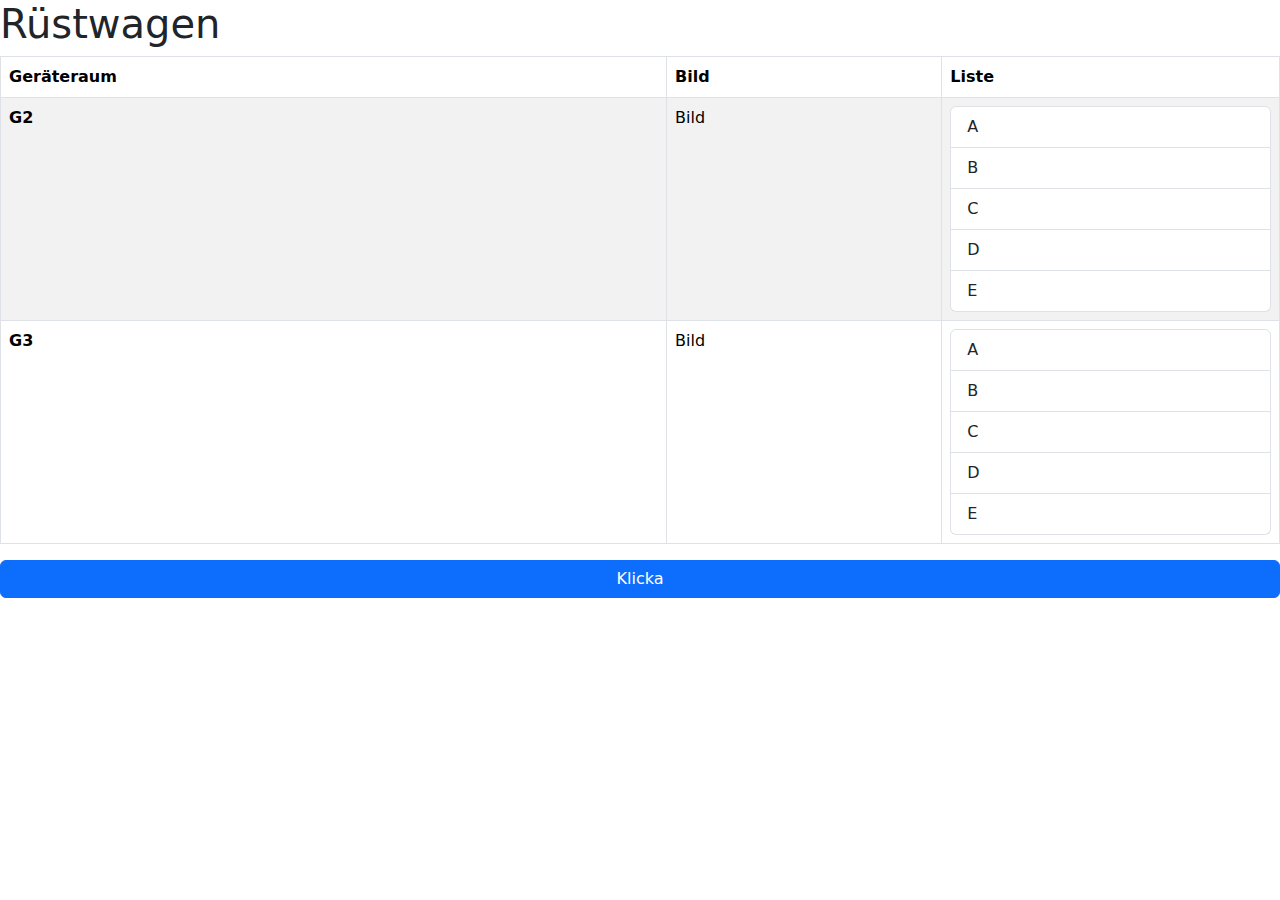
==== index.html @ 3095a2ec "add items from object" ====
<!DOCTYPE html>
<html lang="en">

    <head>
        <meta charset="UTF-8">
        <meta name="viewport" content="width=device-width, initial-scale=1.0">
        <title>Ger&auml;tefinder</title>
        <link href="src/css/bootstrap.min.css" rel="stylesheet">
        <script src="src/js/bootstrap.bundle.min.js"></script>
    </head>

    <body>
        <h1>Rüstwagen</h1>
        <table class="table table-striped table-bordered">
            <thead>
                <tr>
                    <th scope="col">Geräteraum</th>
                    <th scope="col">Bild</th>
                    <th scope="col">Liste</th>
                </tr>
            </thead>
            <tbody class="rooms">
                <tr>
                    <th scope="row">G2</th>
                    <td>Bild</td>
                    <td>
                        <ul class="list-group">
                            <li class="list-group-item">A</li>
                            <li class="list-group-item">B</li>
                            <li class="list-group-item">C</li>
                            <li class="list-group-item">D</li>
                            <li class="list-group-item">E</li>
                    </td>
                </tr>
                <tr>
                    <th scope="row">G3</th>
                    <td>Bild</td>
                    <td>
                        <ul class="list-group">
                            <li class="list-group-item">A</li>
                            <li class="list-group-item">B</li>
                            <li class="list-group-item">C</li>
                            <li class="list-group-item">D</li>
                            <li class="list-group-item">E</li>
                    </td>
                </tr>

            </tbody>
        </table>
        <div class="d-grid gap-2">
            <button type="button" name="Add" id="add" class="btn btn-primary">
                Klicka
            </button>
        </div>

        <script src="src/js/script.js"></script>
    </body>

</html>
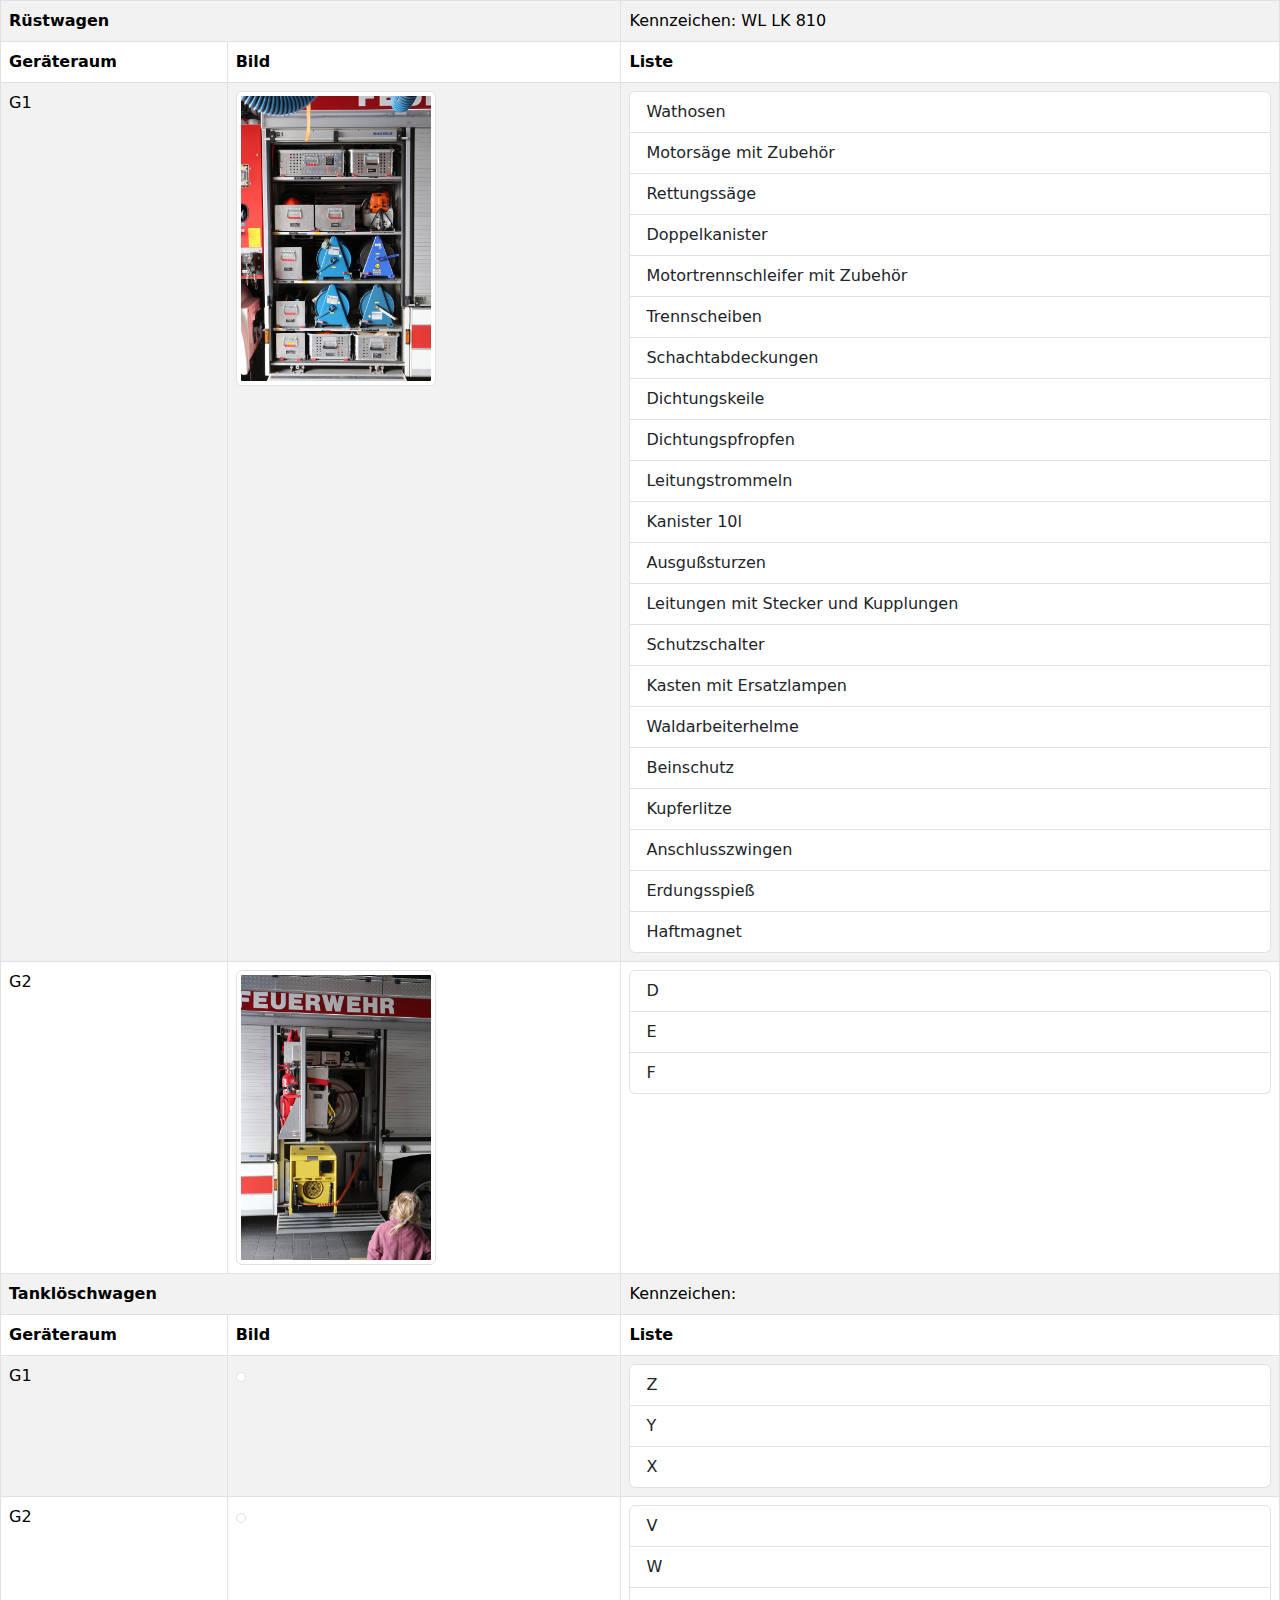
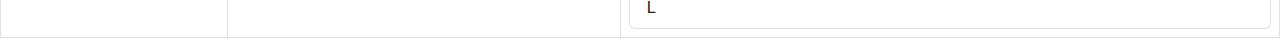
==== commit 0c95b929: "Aktualisiere HTML und CSS für Gerätefinder" ====
--- a/index.html
+++ b/index.html
@@ -5,54 +5,13 @@
         <meta charset="UTF-8">
         <meta name="viewport" content="width=device-width, initial-scale=1.0">
         <title>Ger&auml;tefinder</title>
+        <link href="src/css/style.css" rel="stylesheet">
         <link href="src/css/bootstrap.min.css" rel="stylesheet">
         <script src="src/js/bootstrap.bundle.min.js"></script>
     </head>
 
     <body>
-        <h1>Rüstwagen</h1>
-        <table class="table table-striped table-bordered">
-            <thead>
-                <tr>
-                    <th scope="col">Geräteraum</th>
-                    <th scope="col">Bild</th>
-                    <th scope="col">Liste</th>
-                </tr>
-            </thead>
-            <tbody class="rooms">
-                <tr>
-                    <th scope="row">G2</th>
-                    <td>Bild</td>
-                    <td>
-                        <ul class="list-group">
-                            <li class="list-group-item">A</li>
-                            <li class="list-group-item">B</li>
-                            <li class="list-group-item">C</li>
-                            <li class="list-group-item">D</li>
-                            <li class="list-group-item">E</li>
-                    </td>
-                </tr>
-                <tr>
-                    <th scope="row">G3</th>
-                    <td>Bild</td>
-                    <td>
-                        <ul class="list-group">
-                            <li class="list-group-item">A</li>
-                            <li class="list-group-item">B</li>
-                            <li class="list-group-item">C</li>
-                            <li class="list-group-item">D</li>
-                            <li class="list-group-item">E</li>
-                    </td>
-                </tr>
-
-            </tbody>
-        </table>
-        <div class="d-grid gap-2">
-            <button type="button" name="Add" id="add" class="btn btn-primary">
-                Klicka
-            </button>
-        </div>
-
+        <!-- Tabelle aus script.js wird hier eingefügt -->
         <script src="src/js/script.js"></script>
     </body>
 
--- a/src/css/style.css
+++ b/src/css/style.css
@@ -0,0 +1,22 @@
+#lightbox {
+    display: flex;
+    justify-content: center;
+    align-items: center;
+    position: fixed;
+    top: 0;
+    bottom: 0;
+    left: 0;
+    right: 0;
+    background-color: rgba(0, 0, 0, 0.7);
+    z-index: 1000;
+    border-radius: 15px; /* Fügt abgerundete Ecken hinzu */
+    padding: 20px; /* Fügt Innenabstand hinzu */
+}
+
+#lightbox img {
+    max-width: 80%;
+    max-height: 80%;
+    margin: auto;
+    border: 5px solid white; /* Fügt einen weißen Rand um das Bild hinzu */
+    box-shadow: 0 0 10px rgba(255, 255, 255, 0.2); /* Fügt einen leichten Schatten um das Bild hinzu */
+}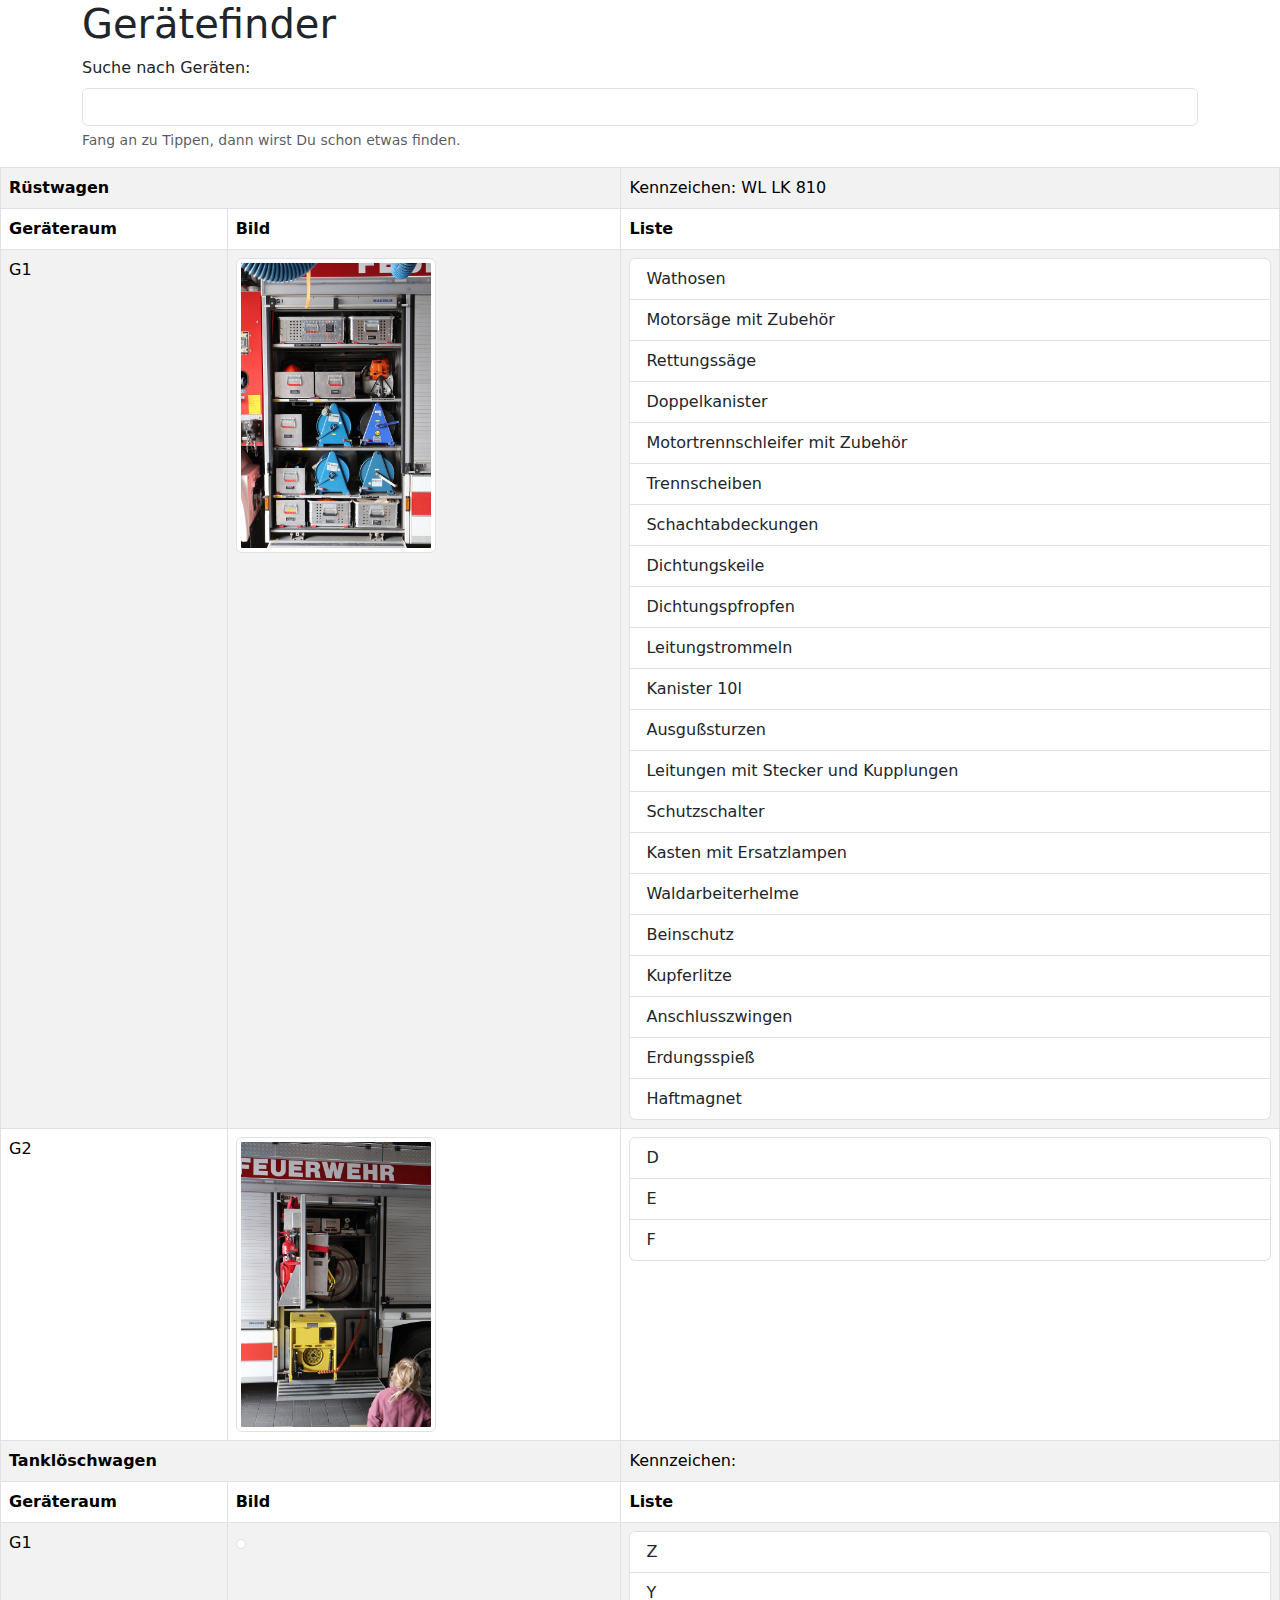
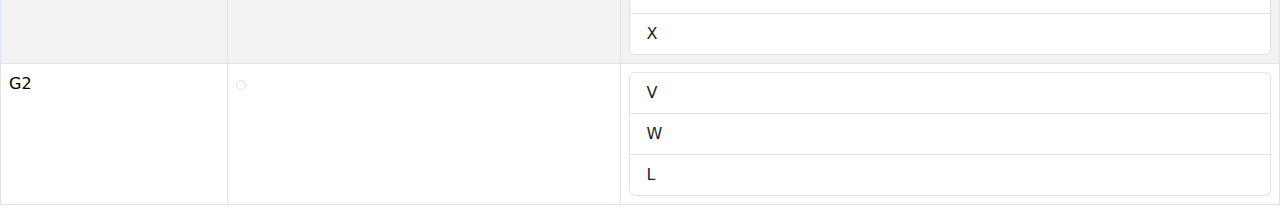
==== commit cea7c368: "Hinzufügen der Suchfunktion und der Ergebnisliste in index.html" ====
--- a/index.html
+++ b/index.html
@@ -11,6 +11,27 @@
     </head>
 
     <body>
+        <!-- Suchfeld und Vorschlagsliste -->
+        <div class="container">
+            <h1>Ger&auml;tefinder</h1>
+            <!-- <span></span>
+                <input type="text" id="search" list="suggestions"> -->
+
+            <form>
+                <div class="mb-3">
+                    <label for="exampleInputEmail1" class="form-label">Suche nach Ger&auml;ten:</label>
+                    <input type="text" class="form-control" id="search" list="suggestions"
+                        aria-describedby="searchHelp">
+                    <div id="searchHelp" class="form-text">Fang an zu Tippen, dann wirst Du schon etwas finden.</div>
+                </div>
+            </form>
+
+        </div>
+        <datalist id="suggestions"></datalist>
+        <!-- Suchergebnisse -->
+        <div class="container">
+            <div id="results"></div>
+        </div>
         <!-- Tabelle aus script.js wird hier eingefügt -->
         <script src="src/js/script.js"></script>
     </body>
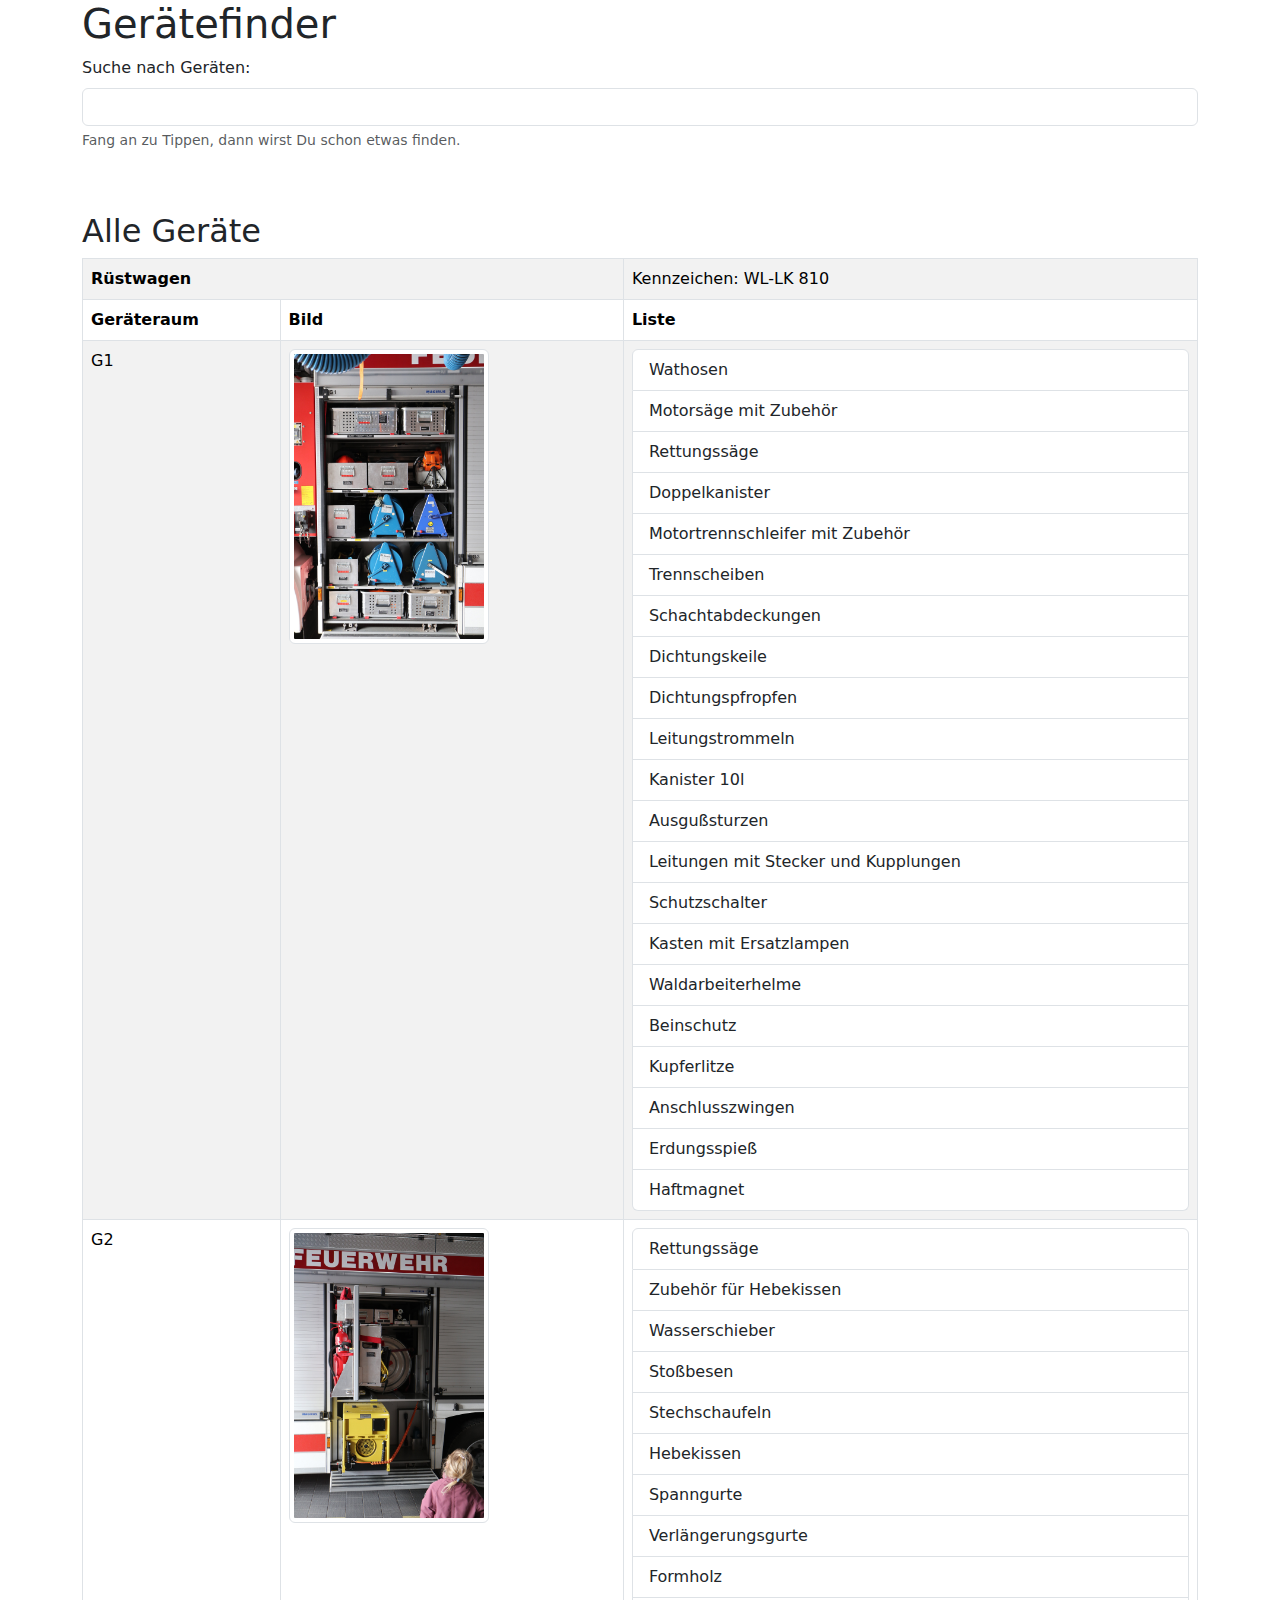
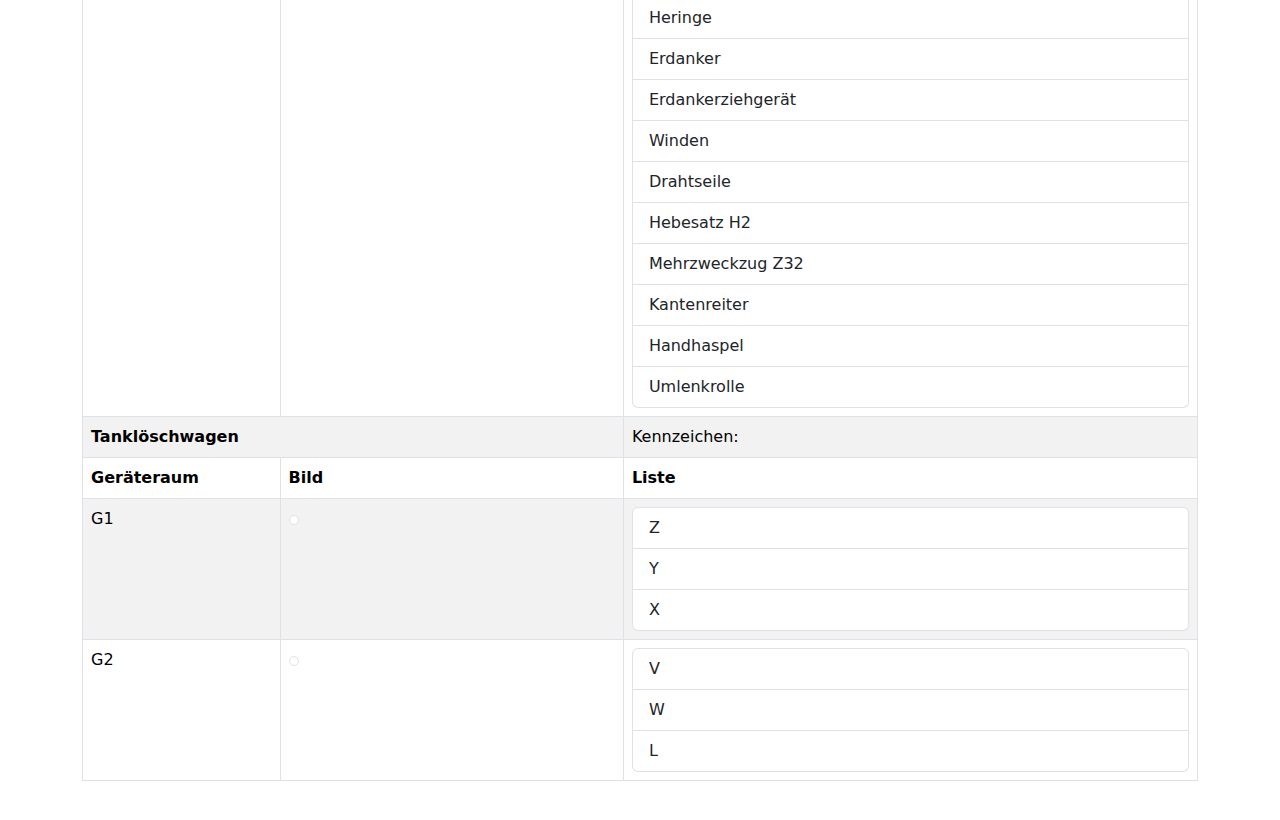
==== commit 67dd3c20: "Füge CSS-Datei für Kennzeichen hinzu und aktualisiere die Suchergebnisse-Anzeige" ====
--- a/index.html
+++ b/index.html
@@ -7,6 +7,7 @@
         <title>Ger&auml;tefinder</title>
         <link href="src/css/style.css" rel="stylesheet">
         <link href="src/css/bootstrap.min.css" rel="stylesheet">
+        <link href="src/css/kennzeichen-klein.css" rel="stylesheet">
         <script src="src/js/bootstrap.bundle.min.js"></script>
     </head>
 
@@ -17,9 +18,9 @@
             <!-- <span></span>
                 <input type="text" id="search" list="suggestions"> -->
 
-            <form>
+            <form onsubmit="return false;">
                 <div class="mb-3">
-                    <label for="exampleInputEmail1" class="form-label">Suche nach Ger&auml;ten:</label>
+                    <label for="search" class="form-label">Suche nach Ger&auml;ten:</label>
                     <input type="text" class="form-control" id="search" list="suggestions"
                         aria-describedby="searchHelp">
                     <div id="searchHelp" class="form-text">Fang an zu Tippen, dann wirst Du schon etwas finden.</div>
@@ -33,6 +34,12 @@
             <div id="results"></div>
         </div>
         <!-- Tabelle aus script.js wird hier eingefügt -->
+        <div class="container" id="allItems">
+            <div>
+                <h2>Alle Ger&auml;te</h2>
+            </div>
+            <div id="tableContainer"></div>
+        </div>
         <script src="src/js/script.js"></script>
     </body>
 
--- a/src/css/style.css
+++ b/src/css/style.css
@@ -19,4 +19,29 @@
     margin: auto;
     border: 5px solid white; /* Fügt einen weißen Rand um das Bild hinzu */
     box-shadow: 0 0 10px rgba(255, 255, 255, 0.2); /* Fügt einen leichten Schatten um das Bild hinzu */
+}
+/* Stil für die Tabelle */
+#results table {
+    width: 100%;
+    border-collapse: collapse;
+}
+
+/* Stil für die Tabellenzellen */
+#results td {
+    border: 1px solid #ddd;
+    padding: 8px;
+}
+
+/* Stil für jede zweite Zeile */
+#results tr:nth-child(even) {
+    background-color: #f2f2f2;
+}
+
+/* Stil beim Überfahren einer Zeile */
+#results tr:hover {
+    background-color: #ddd;
+}
+
+.container {
+    padding-bottom: 1.4em;
 }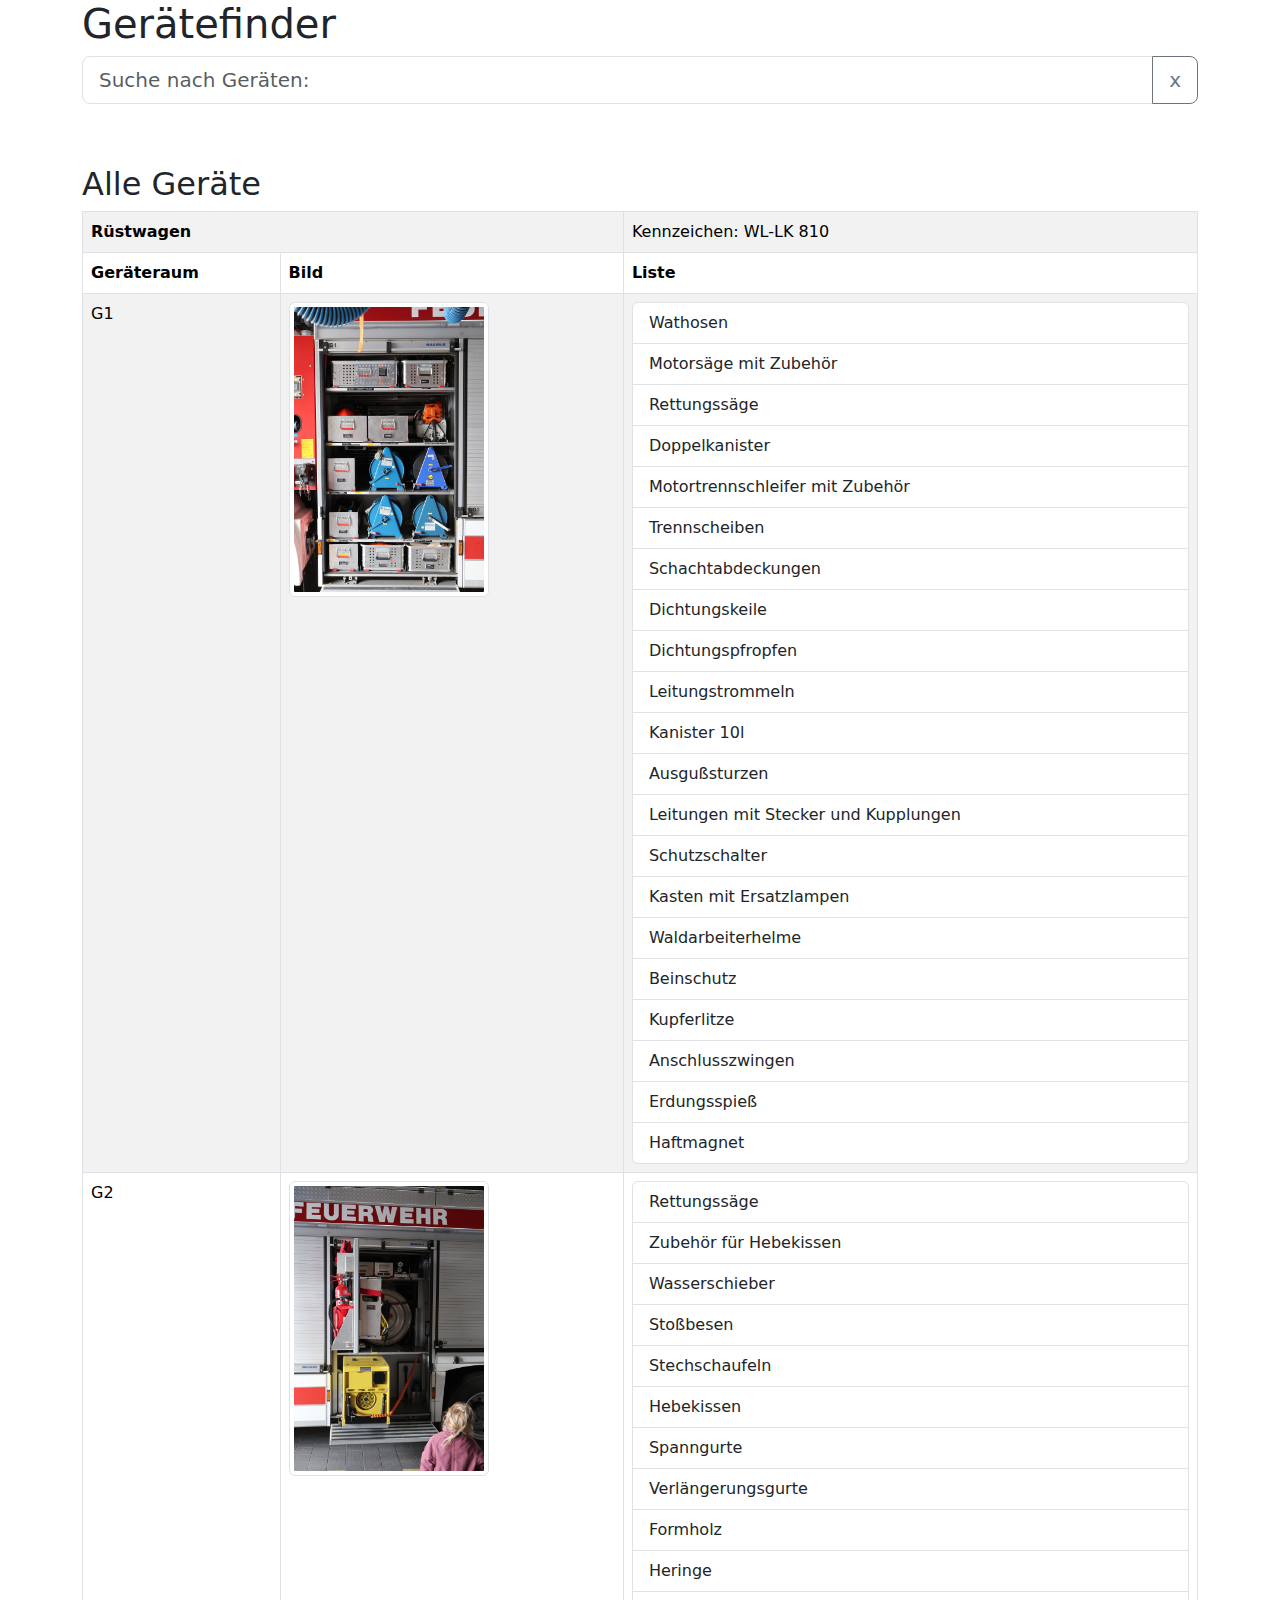
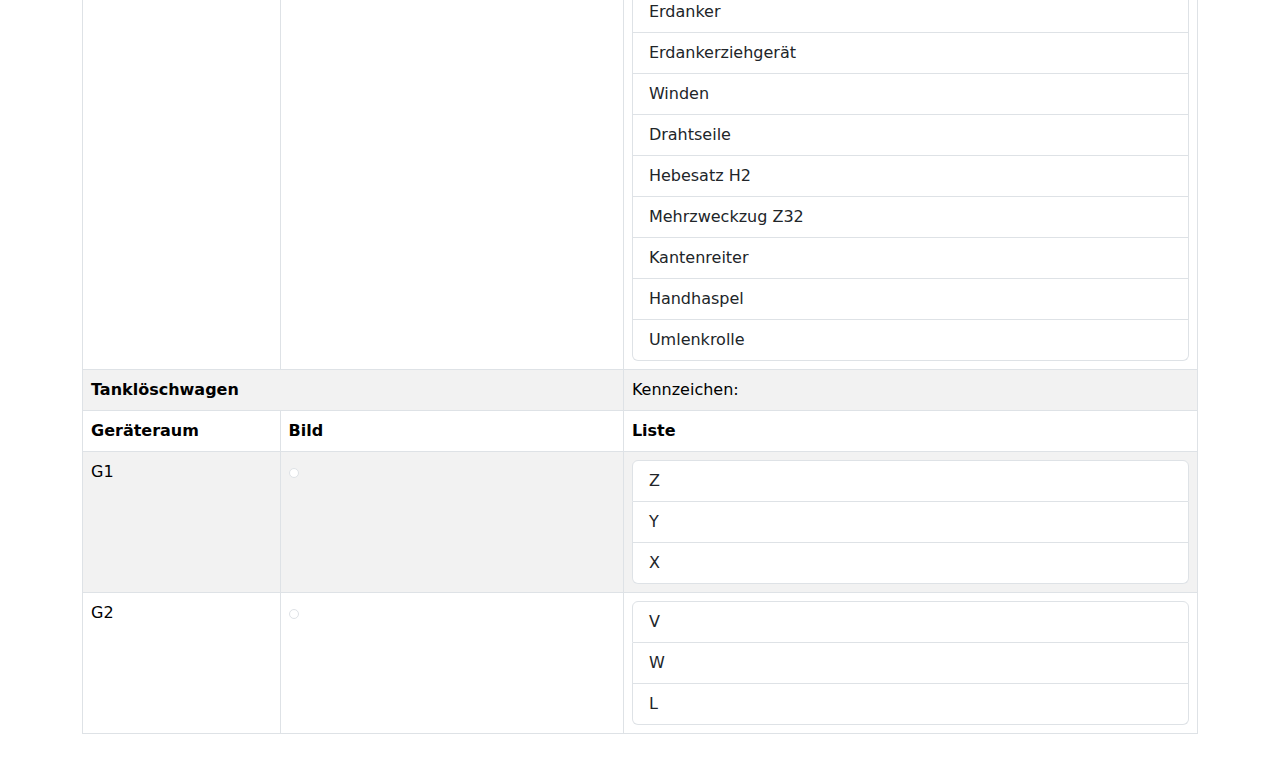
==== commit e3a72ffc: "Aktualisiere das Suchfeld-Design in der index.html-Datei" ====
--- a/index.html
+++ b/index.html
@@ -7,7 +7,6 @@
         <title>Ger&auml;tefinder</title>
         <link href="src/css/style.css" rel="stylesheet">
         <link href="src/css/bootstrap.min.css" rel="stylesheet">
-        <link href="src/css/kennzeichen-klein.css" rel="stylesheet">
         <script src="src/js/bootstrap.bundle.min.js"></script>
     </head>
 
@@ -19,13 +18,13 @@
                 <input type="text" id="search" list="suggestions"> -->
 
             <form onsubmit="return false;">
-                <div class="mb-3">
-                    <label for="search" class="form-label">Suche nach Ger&auml;ten:</label>
-                    <input type="text" class="form-control" id="search" list="suggestions"
-                        aria-describedby="searchHelp">
-                    <div id="searchHelp" class="form-text">Fang an zu Tippen, dann wirst Du schon etwas finden.</div>
+                <div class="input-group input-group-lg mb-3">
+                    <input type="text" class="form-control" id="search" placeholder="Suche nach Ger&auml;ten:"
+                        list="suggestions" aria-describedby="clear-input">
+                    <button class="btn btn-outline-secondary" type="button" id="clear-input">x</button>
                 </div>
             </form>
+
 
         </div>
         <datalist id="suggestions"></datalist>
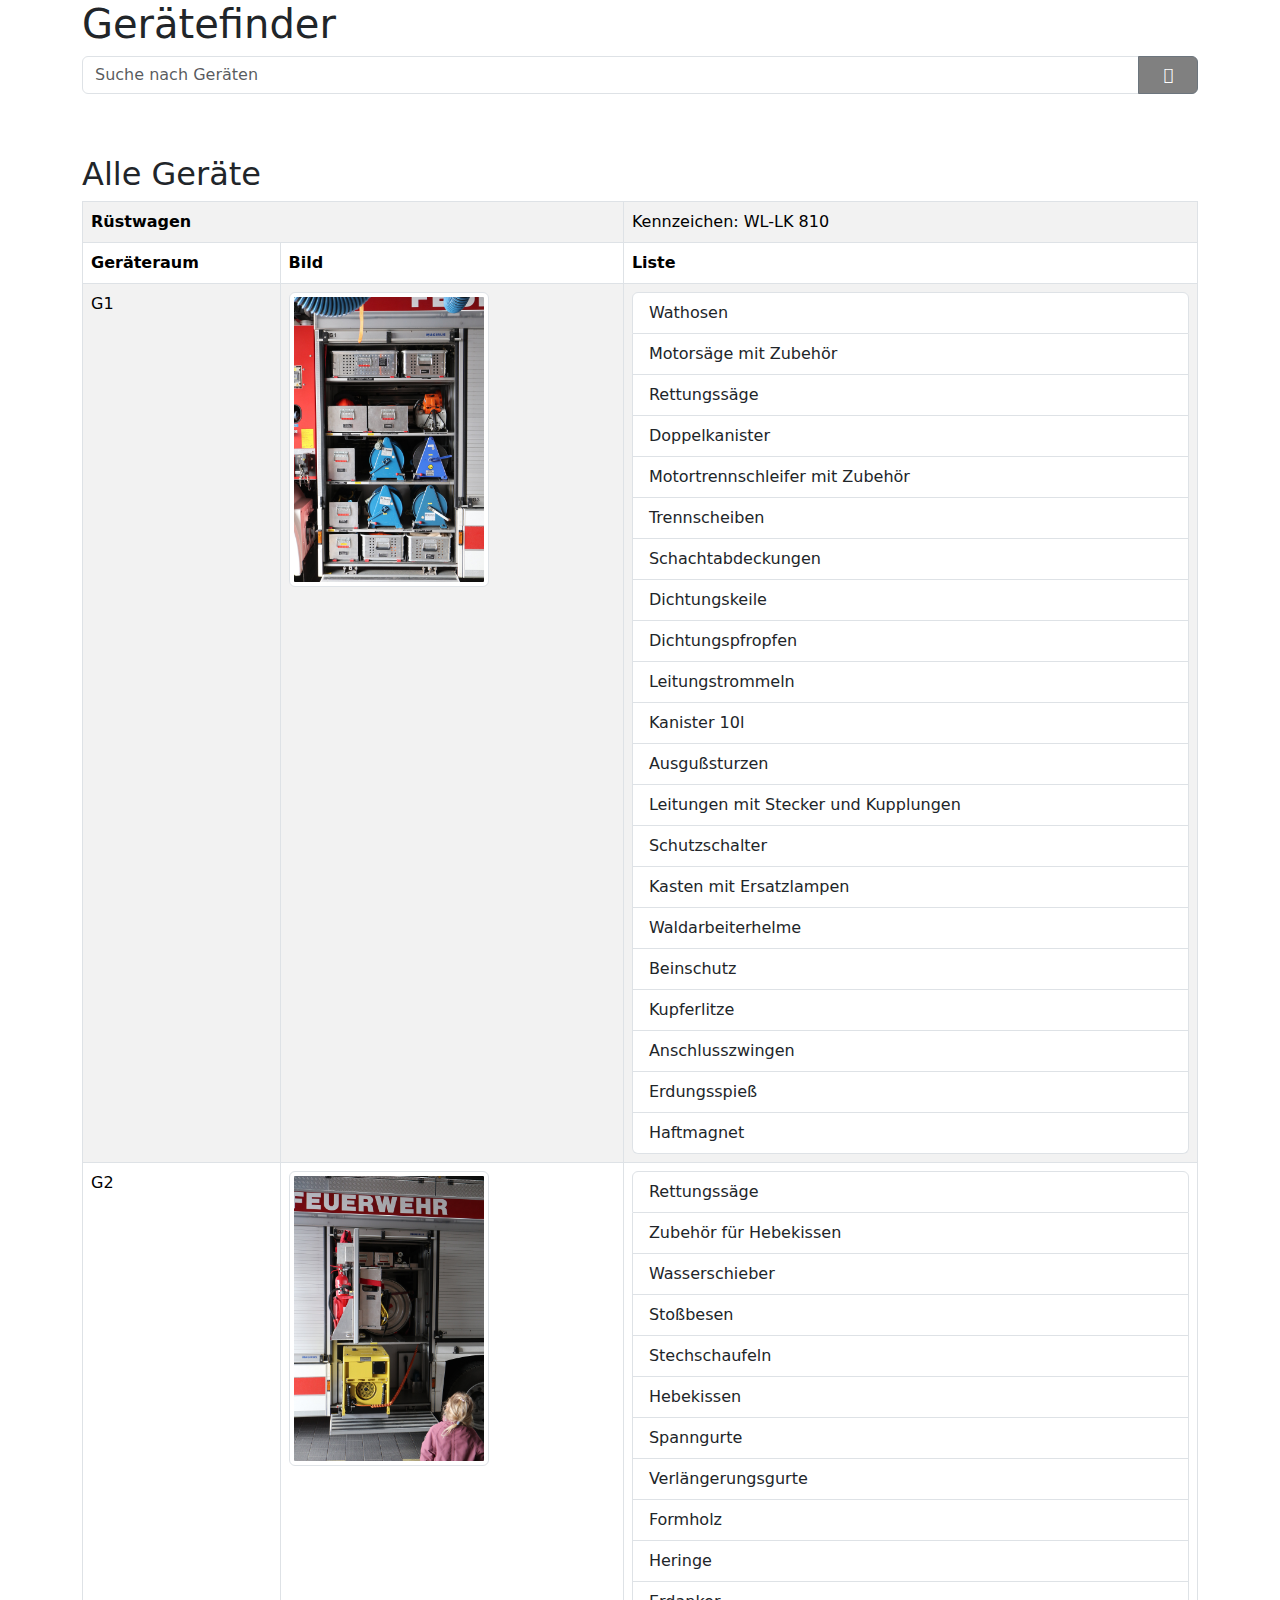
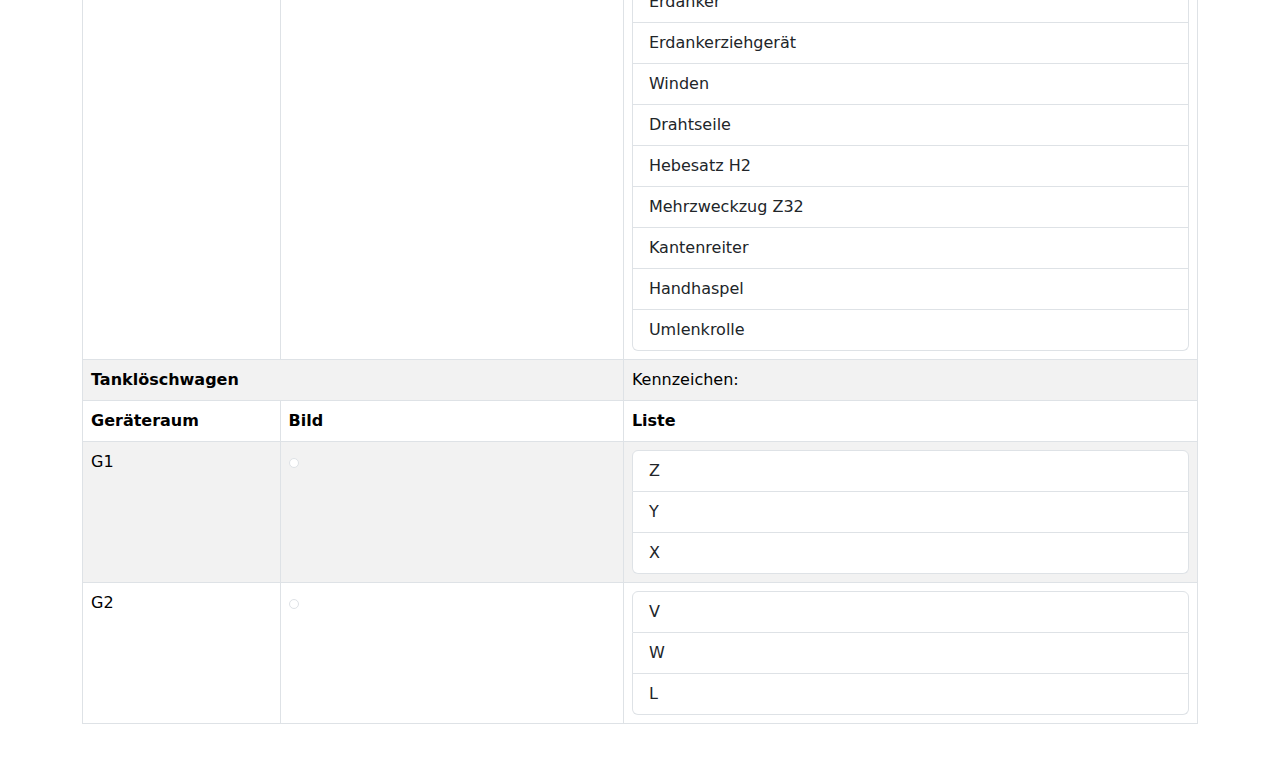
==== commit 9bc3c330: "Aktualisiere das Suchfeld und füge einen Lösch-Button hinzu" ====
--- a/index.html
+++ b/index.html
@@ -18,10 +18,11 @@
                 <input type="text" id="search" list="suggestions"> -->
 
             <form onsubmit="return false;">
-                <div class="input-group input-group-lg mb-3">
-                    <input type="text" class="form-control" id="search" placeholder="Suche nach Ger&auml;ten:"
+                <div class="input-group mb-3">
+                    <input type="text" class="form-control" id="search" placeholder="Suche nach Ger&auml;ten"
                         list="suggestions" aria-describedby="clear-input">
-                    <button class="btn btn-outline-secondary" type="button" id="clear-input">x</button>
+                    <button class="btn btn-outline-secondary" type="button" id="clear-input"><i
+                            class="fa-regular fa-circle-xmark"></i></button>
                 </div>
             </form>
 
--- a/src/css/style.css
+++ b/src/css/style.css
@@ -9,17 +9,22 @@
     right: 0;
     background-color: rgba(0, 0, 0, 0.7);
     z-index: 1000;
-    border-radius: 15px; /* Fügt abgerundete Ecken hinzu */
-    padding: 20px; /* Fügt Innenabstand hinzu */
+    border-radius: 15px;
+    /* Fügt abgerundete Ecken hinzu */
+    padding: 20px;
+    /* Fügt Innenabstand hinzu */
 }
 
 #lightbox img {
     max-width: 80%;
     max-height: 80%;
     margin: auto;
-    border: 5px solid white; /* Fügt einen weißen Rand um das Bild hinzu */
-    box-shadow: 0 0 10px rgba(255, 255, 255, 0.2); /* Fügt einen leichten Schatten um das Bild hinzu */
+    border: 5px solid white;
+    /* Fügt einen weißen Rand um das Bild hinzu */
+    box-shadow: 0 0 10px rgba(255, 255, 255, 0.2);
+    /* Fügt einen leichten Schatten um das Bild hinzu */
 }
+
 /* Stil für die Tabelle */
 #results table {
     width: 100%;
@@ -44,4 +49,11 @@
 
 .container {
     padding-bottom: 1.4em;
+}
+
+#clear-input {
+    padding: 0 1.5em;
+    background-color: gray;
+    color: #fff;
+    font-weight: bold;
 }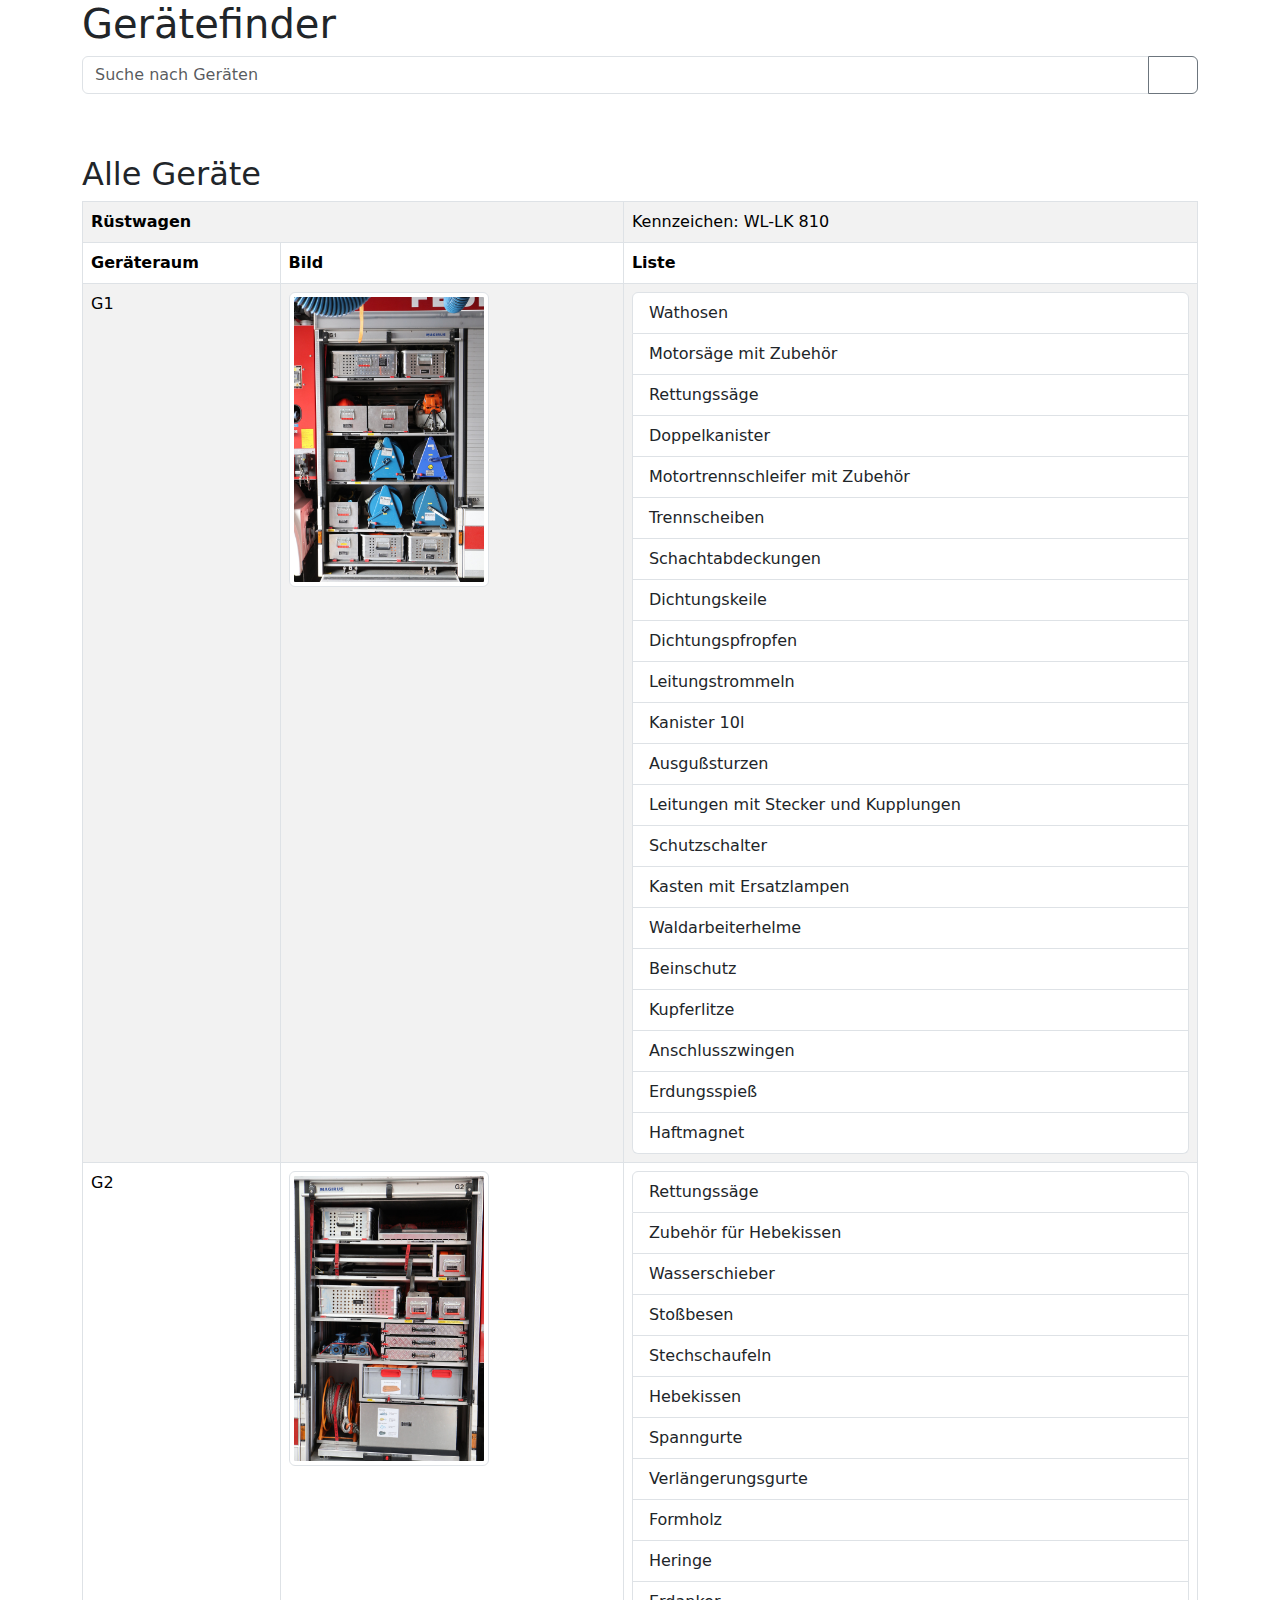
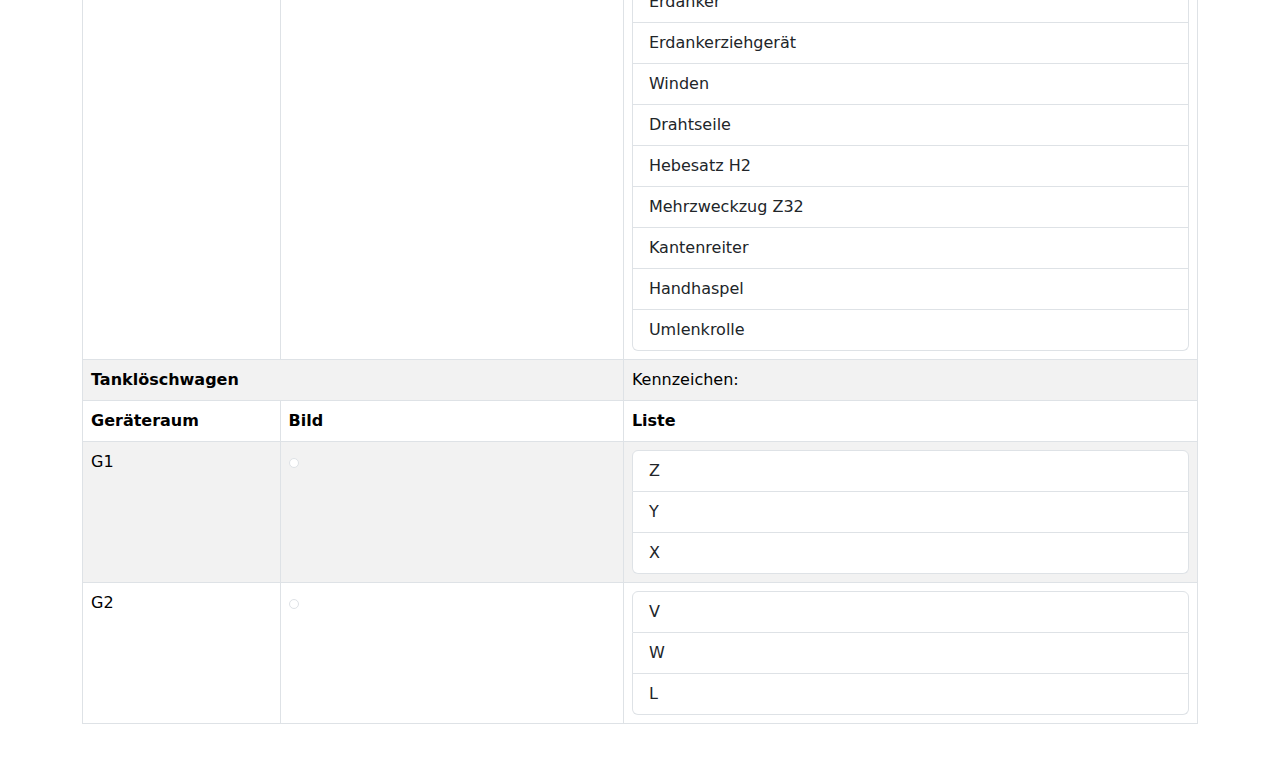
==== commit 5bf9dd86: "Aktualisiere HTML- und CSS-Dateien, entferne gelöschte Bilder und aktualisiere Bildendungen" ====
--- a/index.html
+++ b/index.html
@@ -8,6 +8,7 @@
         <link href="src/css/style.css" rel="stylesheet">
         <link href="src/css/bootstrap.min.css" rel="stylesheet">
         <script src="src/js/bootstrap.bundle.min.js"></script>
+        <script src="https://kit.fontawesome.com/1ff59f839c.js" crossorigin="anonymous"></script>
     </head>
 
     <body>
@@ -22,7 +23,7 @@
                     <input type="text" class="form-control" id="search" placeholder="Suche nach Ger&auml;ten"
                         list="suggestions" aria-describedby="clear-input">
                     <button class="btn btn-outline-secondary" type="button" id="clear-input"><i
-                            class="fa-regular fa-circle-xmark"></i></button>
+                            class="fa-regular fa-circle-xmark"></i></button>
                 </div>
             </form>
 
--- a/src/css/style.css
+++ b/src/css/style.css
@@ -53,7 +53,6 @@
 
 #clear-input {
     padding: 0 1.5em;
-    background-color: gray;
-    color: #fff;
+    color: red;
     font-weight: bold;
 }